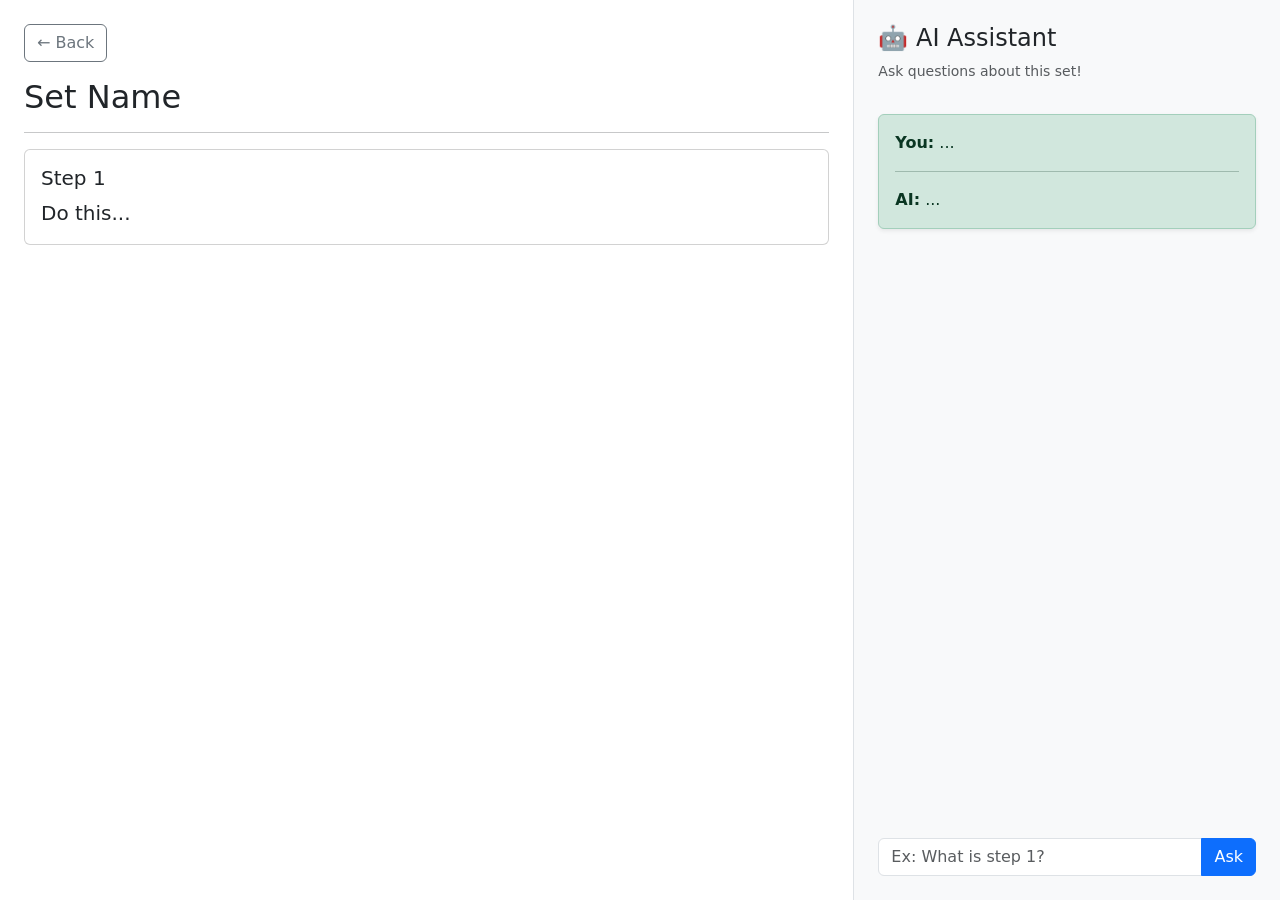
==== src/main/resources/templates/details.html @ 8e02dd12 "initialize Lego Assistant project with basic structure and configurations" ====
<!DOCTYPE html>
<html xmlns:th="http://www.thymeleaf.org">
<head>
    <title>Building Mode</title>
    <link href="https://cdn.jsdelivr.net/npm/bootstrap@5.3.0/dist/css/bootstrap.min.css" rel="stylesheet">
</head>
<body style="height: 100vh; overflow: hidden;">

<div class="container-fluid h-100">
    <div class="row h-100">

        <!-- LEFT: Instructions -->
        <div class="col-md-8 p-4 overflow-auto bg-white">
            <a href="/" class="btn btn-outline-secondary mb-3">&larr; Back</a>
            <h2 th:text="${legoSet.name}">Set Name</h2>
            <hr>

            <div th:each="step : ${legoSet.steps}" class="card mb-3">
                <div class="card-body">
                    <h5 class="card-title">Step <span th:text="${step.stepNumber}">1</span></h5>
                    <p class="card-text lead" th:text="${step.instructionText}">Do this...</p>
                </div>
            </div>
        </div>

        <!-- RIGHT: AI Assistant -->
        <div class="col-md-4 bg-light border-start p-4 d-flex flex-column">
            <h4>🤖 AI Assistant</h4>
            <p class="text-muted small">Ask questions about this set!</p>

            <!-- AI Response Box -->
            <div th:if="${aiResponse}" class="alert alert-success mt-3 shadow-sm">
                <strong>You:</strong> <span th:text="${lastQuestion}">...</span><br>
                <hr>
                <strong>AI:</strong> <span th:text="${aiResponse}">...</span>
            </div>

            <div class="mt-auto">
                <form th:action="@{/set/{id}/ask(id=${legoSet.id})}" method="post">
                    <div class="input-group">
                        <input type="text" name="question" class="form-control" placeholder="Ex: What is step 1?" required>
                        <button class="btn btn-primary" type="submit">Ask</button>
                    </div>
                </form>
            </div>
        </div>

    </div>
</div>

</body>
</html>
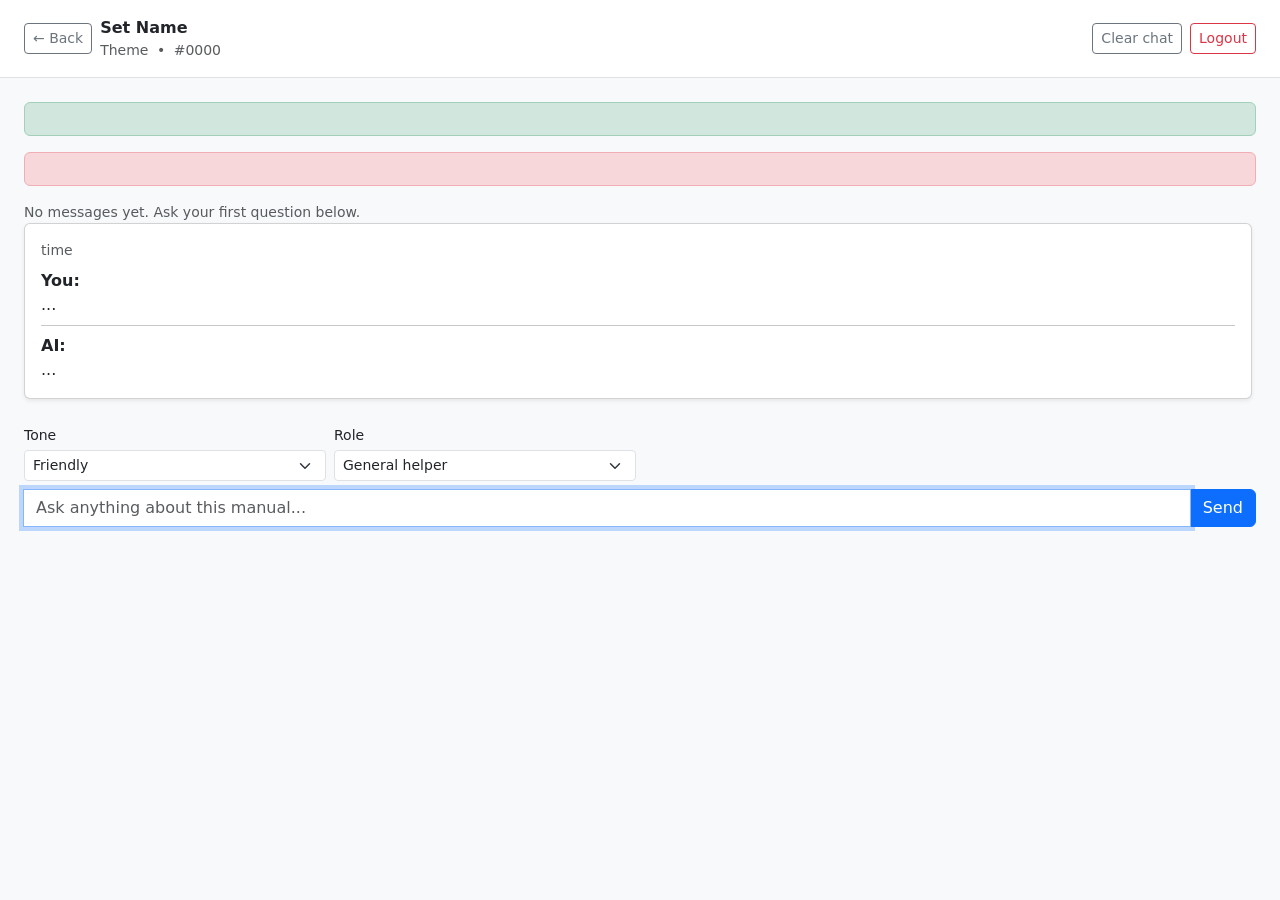
==== commit d008c188: "Implement authentication and upload functionality with validation for LEGO sets" ====
--- a/src/main/resources/templates/details.html
+++ b/src/main/resources/templates/details.html
@@ -1,52 +1,131 @@
 <!DOCTYPE html>
-<html xmlns:th="http://www.thymeleaf.org">
+<html lang="en" xmlns:th="http://www.thymeleaf.org">
 <head>
-    <title>Building Mode</title>
+    <meta charset="UTF-8">
+    <meta name="viewport" content="width=device-width, height=device-height, initial-scale=1.0">
+    <title th:text="${legoSet.name} + ' - Assistant'">Assistant</title>
     <link href="https://cdn.jsdelivr.net/npm/bootstrap@5.3.0/dist/css/bootstrap.min.css" rel="stylesheet">
+    <link rel="stylesheet" href="/css/app.css">
+    <style>
+        /* Page fills viewport; chat area takes remaining space */
+        .chat-page {
+            min-height: var(--app-vh);
+        }
+        .chat-scroll {
+            flex: 1 1 auto;
+            min-height: 0;
+            max-height: none;
+        }
+        @media (max-width: 767.98px) {
+            .border-start { border-left: none !important; border-top: 1px solid #dee2e6 !important; }
+        }
+    </style>
 </head>
-<body style="height: 100vh; overflow: hidden;">
+<body class="bg-light app-vh">
 
-<div class="container-fluid h-100">
-    <div class="row h-100">
+<div class="container-fluid chat-page d-flex flex-column p-0">
 
-        <!-- LEFT: Instructions -->
-        <div class="col-md-8 p-4 overflow-auto bg-white">
-            <a href="/" class="btn btn-outline-secondary mb-3">&larr; Back</a>
-            <h2 th:text="${legoSet.name}">Set Name</h2>
-            <hr>
-
-            <div th:each="step : ${legoSet.steps}" class="card mb-3">
-                <div class="card-body">
-                    <h5 class="card-title">Step <span th:text="${step.stepNumber}">1</span></h5>
-                    <p class="card-text lead" th:text="${step.instructionText}">Do this...</p>
+    <!-- Top bar -->
+    <div class="bg-white border-bottom">
+        <div class="container-fluid py-3 px-4 d-flex align-items-center justify-content-between gap-2">
+            <div class="d-flex align-items-center gap-2">
+                <a href="/" class="btn btn-outline-secondary btn-sm">&larr; Back</a>
+                <div>
+                    <div class="fw-semibold" th:text="${legoSet.name}">Set Name</div>
+                    <div class="text-muted small">
+                        <span th:text="${legoSet.theme}">Theme</span>
+                        <span class="mx-1">•</span>
+                        <span>#<span th:text="${legoSet.setNumber}">0000</span></span>
+                    </div>
                 </div>
             </div>
-        </div>
 
-        <!-- RIGHT: AI Assistant -->
-        <div class="col-md-4 bg-light border-start p-4 d-flex flex-column">
-            <h4>🤖 AI Assistant</h4>
-            <p class="text-muted small">Ask questions about this set!</p>
-
-            <!-- AI Response Box -->
-            <div th:if="${aiResponse}" class="alert alert-success mt-3 shadow-sm">
-                <strong>You:</strong> <span th:text="${lastQuestion}">...</span><br>
-                <hr>
-                <strong>AI:</strong> <span th:text="${aiResponse}">...</span>
-            </div>
-
-            <div class="mt-auto">
-                <form th:action="@{/set/{id}/ask(id=${legoSet.id})}" method="post">
-                    <div class="input-group">
-                        <input type="text" name="question" class="form-control" placeholder="Ex: What is step 1?" required>
-                        <button class="btn btn-primary" type="submit">Ask</button>
-                    </div>
+            <div class="d-flex align-items-center gap-2">
+                <form th:action="@{/set/{id}/chat/clear(id=${legoSet.id})}" method="post" class="m-0">
+                    <button type="submit" class="btn btn-outline-secondary btn-sm">Clear chat</button>
+                </form>
+                <form th:action="@{/logout}" method="post" class="m-0">
+                    <button type="submit" class="btn btn-outline-danger btn-sm">Logout</button>
                 </form>
             </div>
         </div>
+    </div>
+
+    <!-- Chat area -->
+    <div class="container-fluid flex-grow-1 d-flex flex-column p-4" style="min-height:0;">
+
+        <div th:if="${message}" class="alert alert-success mb-3" th:text="${message}"></div>
+        <div th:if="${error}" class="alert alert-danger mb-3" th:text="${error}"></div>
+
+        <div id="chatBox" class="chat-scroll pe-1">
+            <div th:if="${#lists.isEmpty(chatHistory)}" class="text-muted small">
+                No messages yet. Ask your first question below.
+            </div>
+
+            <div th:each="msg : ${chatHistory}" class="card shadow-sm mb-2 chat-msg">
+                <div class="card-body">
+                    <div class="small text-muted" th:text="${msg.timestamp}">time</div>
+                    <div class="mt-2">
+                        <strong>You:</strong>
+                        <div th:text="${msg.userMessage}">...</div>
+                    </div>
+                    <hr class="my-2" />
+                    <div>
+                        <strong>AI:</strong>
+                        <div th:text="${msg.aiResponse}">...</div>
+                    </div>
+                </div>
+            </div>
+
+            <div id="chatBottom"></div>
+        </div>
+
+        <!-- Input footer (stays at bottom) -->
+        <div class="pt-3">
+            <form th:action="@{/set/{id}/ask(id=${legoSet.id})}" method="post" autocomplete="off">
+                <div class="row g-2 mb-2">
+                    <div class="col-6 col-md-3">
+                        <label for="tone" class="form-label small mb-1">Tone</label>
+                        <select id="tone" name="tone" class="form-select form-select-sm">
+                            <option value="friendly" th:selected="${selectedTone} == 'friendly'">Friendly</option>
+                            <option value="concise" th:selected="${selectedTone} == 'concise'">Concise</option>
+                            <option value="detailed" th:selected="${selectedTone} == 'detailed'">Detailed</option>
+                        </select>
+                    </div>
+                    <div class="col-6 col-md-3">
+                        <label for="role" class="form-label small mb-1">Role</label>
+                        <select id="role" name="role" class="form-select form-select-sm">
+                            <option value="assistant" th:selected="${selectedRole} == 'assistant'">General helper</option>
+                            <option value="teacher" th:selected="${selectedRole} == 'teacher'">Step-by-step teacher</option>
+                            <option value="inspector" th:selected="${selectedRole} == 'inspector'">Mistake checker</option>
+                        </select>
+                    </div>
+                </div>
+
+                <div class="input-group">
+                    <label for="question" class="visually-hidden">Question</label>
+                    <input id="question" type="text" name="question" class="form-control" placeholder="Ask anything about this manual..." required>
+                    <button class="btn btn-primary" type="submit">Send</button>
+                </div>
+            </form>
+        </div>
 
     </div>
+
 </div>
+
+<script>
+    (function () {
+        var chatBox = document.getElementById('chatBox');
+        if (chatBox) {
+            chatBox.scrollTop = chatBox.scrollHeight;
+        }
+        var input = document.getElementById('question');
+        if (input) {
+            input.focus();
+        }
+    })();
+</script>
 
 </body>
 </html>
